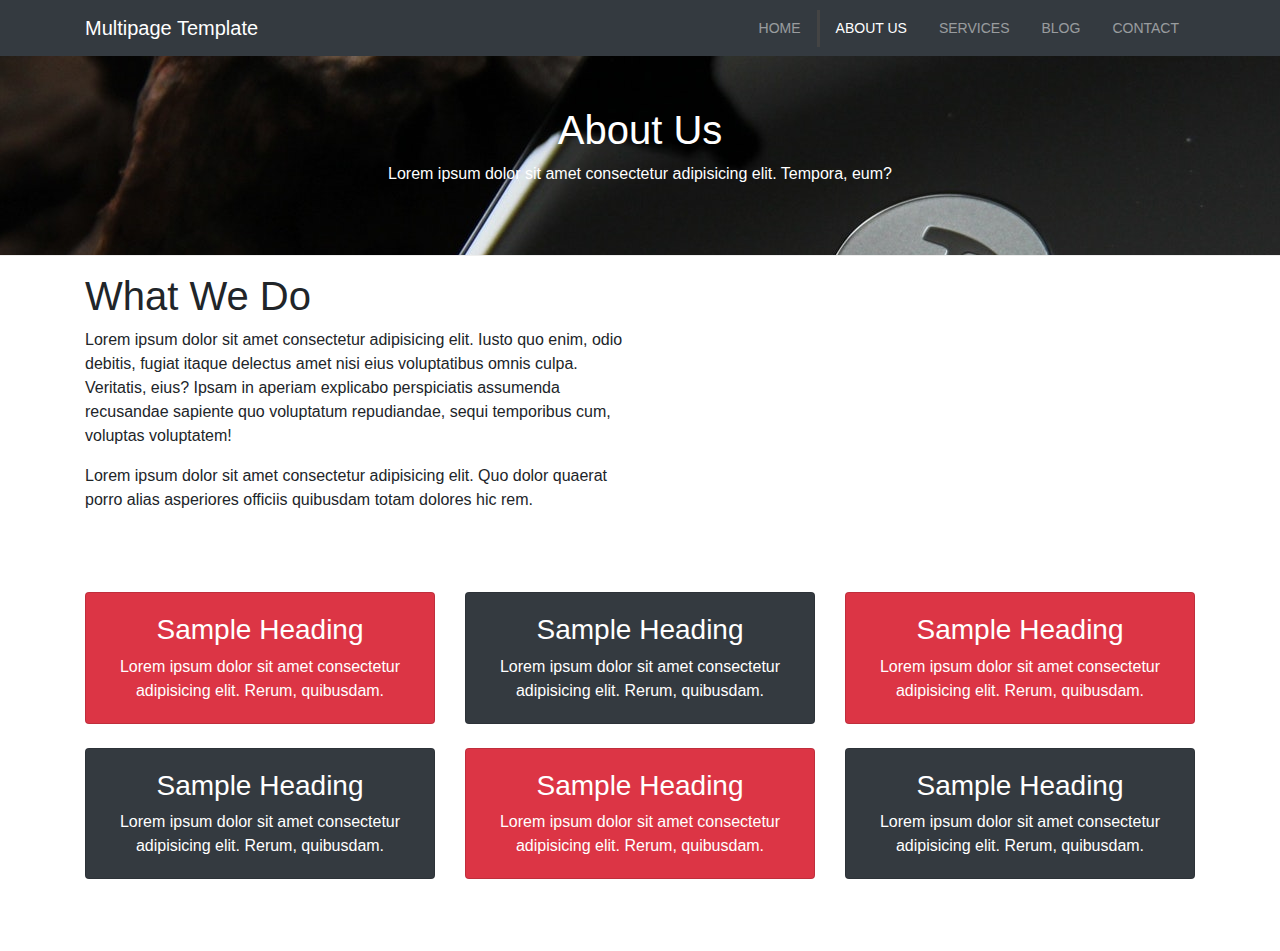
==== about.html @ db112cb8 "About: Icon Boxes." ====
<!DOCTYPE html>
<html lang="en">
  <head>
    <meta charset="UTF-8" />
    <meta name="viewport" content="width=device-width, initial-scale=1.0" />
    <meta http-equiv="X-UA-Compatible" content="ie=edge" />
    <link
      rel="stylesheet"
      href="https://use.fontawesome.com/releases/v5.7.2/css/all.css"
      integrity="sha384-fnmOCqbTlWIlj8LyTjo7mOUStjsKC4pOpQbqyi7RrhN7udi9RwhKkMHpvLbHG9Sr"
      crossorigin="anonymous"
    />
    <link
      rel="stylesheet"
      href="https://stackpath.bootstrapcdn.com/bootstrap/4.3.1/css/bootstrap.min.css"
      integrity="sha384-ggOyR0iXCbMQv3Xipma34MD+dH/1fQ784/j6cY/iJTQUOhcWr7x9JvoRxT2MZw1T"
      crossorigin="anonymous"
    />
    <link rel="stylesheet" href="https://cdnjs.cloudflare.com/ajax/libs/slick-carousel/1.9.0/slick.min.css" />
    <link rel="stylesheet" href="https://cdnjs.cloudflare.com/ajax/libs/slick-carousel/1.9.0/slick-theme.min.css" />
    <link rel="stylesheet" href="css/style.css" />
    <title>Bootstrap Theme</title>
  </head>

  <body>
    <nav class="navbar navbar-expand-sm navbar-dark bg-dark">
      <div class="container">
        <a href="index.html" class="navbar-brand">Multipage Template</a>
        <button
          class="navbar-toggler"
          data-toggle="collapse"
          data-target="navbarCollapse"
        >
          <span class="navbar-toggler-icon"></span>
        </button>
        <div id="navbarCollapse" class="collapse navbar-collapse">
          <ul class="navbar-nav ml-auto">
            <li class="nav-item">
              <a href="index.html" class="nav-link">Home</a>
            </li>
            <li class="nav-item active">
              <a href="about.html" class="nav-link">About Us</a>
            </li>
            <li class="nav-item">
              <a href="services.html" class="nav-link">Services</a>
            </li>
            <li class="nav-item">
              <a href="blog.html" class="nav-link">Blog</a>
            </li>
            <li class="nav-item">
              <a href="contact.html" class="nav-link">Contact</a>
            </li>
          </ul>
        </div>
      </div>
    </nav>

    <!-- PAGE HEADER -->
    <header id="page-header">
        <div class="container">
            <div class="row">
                <div class="col-md-6 m-auto text-center">
                    <h1>About Us</h1>
                    <p>Lorem ipsum dolor sit amet consectetur adipisicing elit. Tempora, eum?</p>
                </div>
            </div>
        </div>
    </header>

    <!-- ABOUT SECTION -->
    <section id="about" class="py-3">
        <div class="container">
            <div class="row">
                <div class="col-md-6">
                    <h1>What We Do</h1>
                    <p>Lorem ipsum dolor sit amet consectetur adipisicing elit. Iusto quo enim, odio debitis, fugiat itaque delectus amet nisi eius voluptatibus omnis culpa. Veritatis, eius? Ipsam in aperiam explicabo perspiciatis assumenda recusandae sapiente quo voluptatum repudiandae, sequi temporibus cum, voluptas voluptatem!</p>
                    <p>Lorem ipsum dolor sit amet consectetur adipisicing elit. Quo dolor quaerat porro alias asperiores officiis quibusdam totam dolores hic rem.</p>
                </div>
                <div class="col-md-6">
                    <img src="https://source.unsplash.com/random/700x700/?technology" alt="" 
                        class="img-fluid rounded-circle d-none d-md-block about-img">
                </div>
            </div>
        </div>
    </section>

    <!-- ICON BOXES -->
    <section id="icon-boxes" class="p-5">
      <div class="container">
        <div class="row mb-4">
          <div class="col-md-4">
            <div class="card bg-danger text-white text-center">
              <div class="card-body">
                <i class="fas fa-building fa-3x"></i>
                <h3>Sample Heading</h3>
                Lorem ipsum dolor sit amet consectetur adipisicing elit. Rerum, quibusdam.
              </div>
            </div>
          </div>
          <div class="col-md-4">
              <div class="card bg-dark text-white text-center">
                <div class="card-body">
                  <i class="fas fa-bullhorn fa-3x"></i>
                  <h3>Sample Heading</h3>
                  Lorem ipsum dolor sit amet consectetur adipisicing elit. Rerum, quibusdam.
                </div>
              </div>
          </div>
          <div class="col-md-4">
              <div class="card bg-danger text-white text-center">
                <div class="card-body">
                  <i class="fas fa-comments fa-3x"></i>
                  <h3>Sample Heading</h3>
                  Lorem ipsum dolor sit amet consectetur adipisicing elit. Rerum, quibusdam.
                </div>
              </div>
          </div>
        </div>

        <div class="row mb-4">
            <div class="col-md-4">
              <div class="card bg-dark text-white text-center">
                <div class="card-body">
                  <i class="fas fa-box fa-3x"></i>
                  <h3>Sample Heading</h3>
                  Lorem ipsum dolor sit amet consectetur adipisicing elit. Rerum, quibusdam.
                </div>
              </div>
            </div>
            <div class="col-md-4">
                <div class="card bg-danger text-white text-center">
                  <div class="card-body">
                    <i class="fas fa-credit-card fa-3x"></i>
                    <h3>Sample Heading</h3>
                    Lorem ipsum dolor sit amet consectetur adipisicing elit. Rerum, quibusdam.
                  </div>
                </div>
            </div>
            <div class="col-md-4">
                <div class="card bg-dark text-white text-center">
                  <div class="card-body">
                    <i class="fas fa-coffee fa-3x"></i>
                    <h3>Sample Heading</h3>
                    Lorem ipsum dolor sit amet consectetur adipisicing elit. Rerum, quibusdam.
                  </div>
                </div>
            </div>
          </div>
      </div>
    </section>

    <script
      src="https://code.jquery.com/jquery-3.3.1.min.js"
      integrity="sha256-FgpCb/KJQlLNfOu91ta32o/NMZxltwRo8QtmkMRdAu8="
      crossorigin="anonymous"
    ></script>
    <script
      src="https://cdnjs.cloudflare.com/ajax/libs/popper.js/1.14.7/umd/popper.min.js"
      integrity="sha384-UO2eT0CpHqdSJQ6hJty5KVphtPhzWj9WO1clHTMGa3JDZwrnQq4sF86dIHNDz0W1"
      crossorigin="anonymous"
    ></script>
    <script
      src="https://stackpath.bootstrapcdn.com/bootstrap/4.3.1/js/bootstrap.min.js"
      integrity="sha384-JjSmVgyd0p3pXB1rRibZUAYoIIy6OrQ6VrjIEaFf/nJGzIxFDsf4x0xIM+B07jRM"
      crossorigin="anonymous"
    ></script>
    <script src="https://cdnjs.cloudflare.com/ajax/libs/slick-carousel/1.9.0/slick.min.js"></script>

    <script>
      // Get the currrent year for the copyright
      $('#year').text(new Date().getFullYear());
    </script>
  </body>
</html>
---- css/style.css ----
body {
  overflow-x: hidden;
}

.navbar .nav-link {
  font-size: 14px;
  text-transform: uppercase;
  padding-left: 1rem !important;
  padding-right: 1rem !important;
}

.navbar .nav-item.active {
  border-left: #444 3px solid;
}

.carousel-item {
  height: 450px;
}

.carousel-image-1 {
  background: url('../img/image1.jpg');
  background-size: cover;
}

.carousel-image-2 {
  background: url('../img/image2.jpg');
  background-size: cover;
}

.carousel-image-3 {
  background: url('../img/image3.jpg');
  background-size: cover;
}

#home-heading {
  position: relative;
  min-height: 200px;
  background: url('../img/lights.jpg');
  background-attachment: fixed;
  background-repeat: no-repeat;
  text-align: center;
  color: white;
}

.dark-overlay {
  position: absolute;
  top: 0;
  left: 0;
  width: 100%;
  height: 100%;
  background: rgba(0,0,0,0.7);
}

#video-play {
  position: relative;
  min-height: 200px;
  background: url('../img/media.jpg');
  background-attachment: fixed;
  background-repeat: no-repeat;
  background-position: 0 -300px;
  text-align: center;
  color: white;
}

#video-play a {
  color: white;
}

#page-header {
  height: 200px;
  background: url('../img/image1.jpg');
  background-position: 0 -360px;
  background-attachment: fixed;
  color: #fff;
  border-bottom: 1px #eee solid;
  padding-top: 50px;
}

.about-img {
  margin-top: -50px;
}
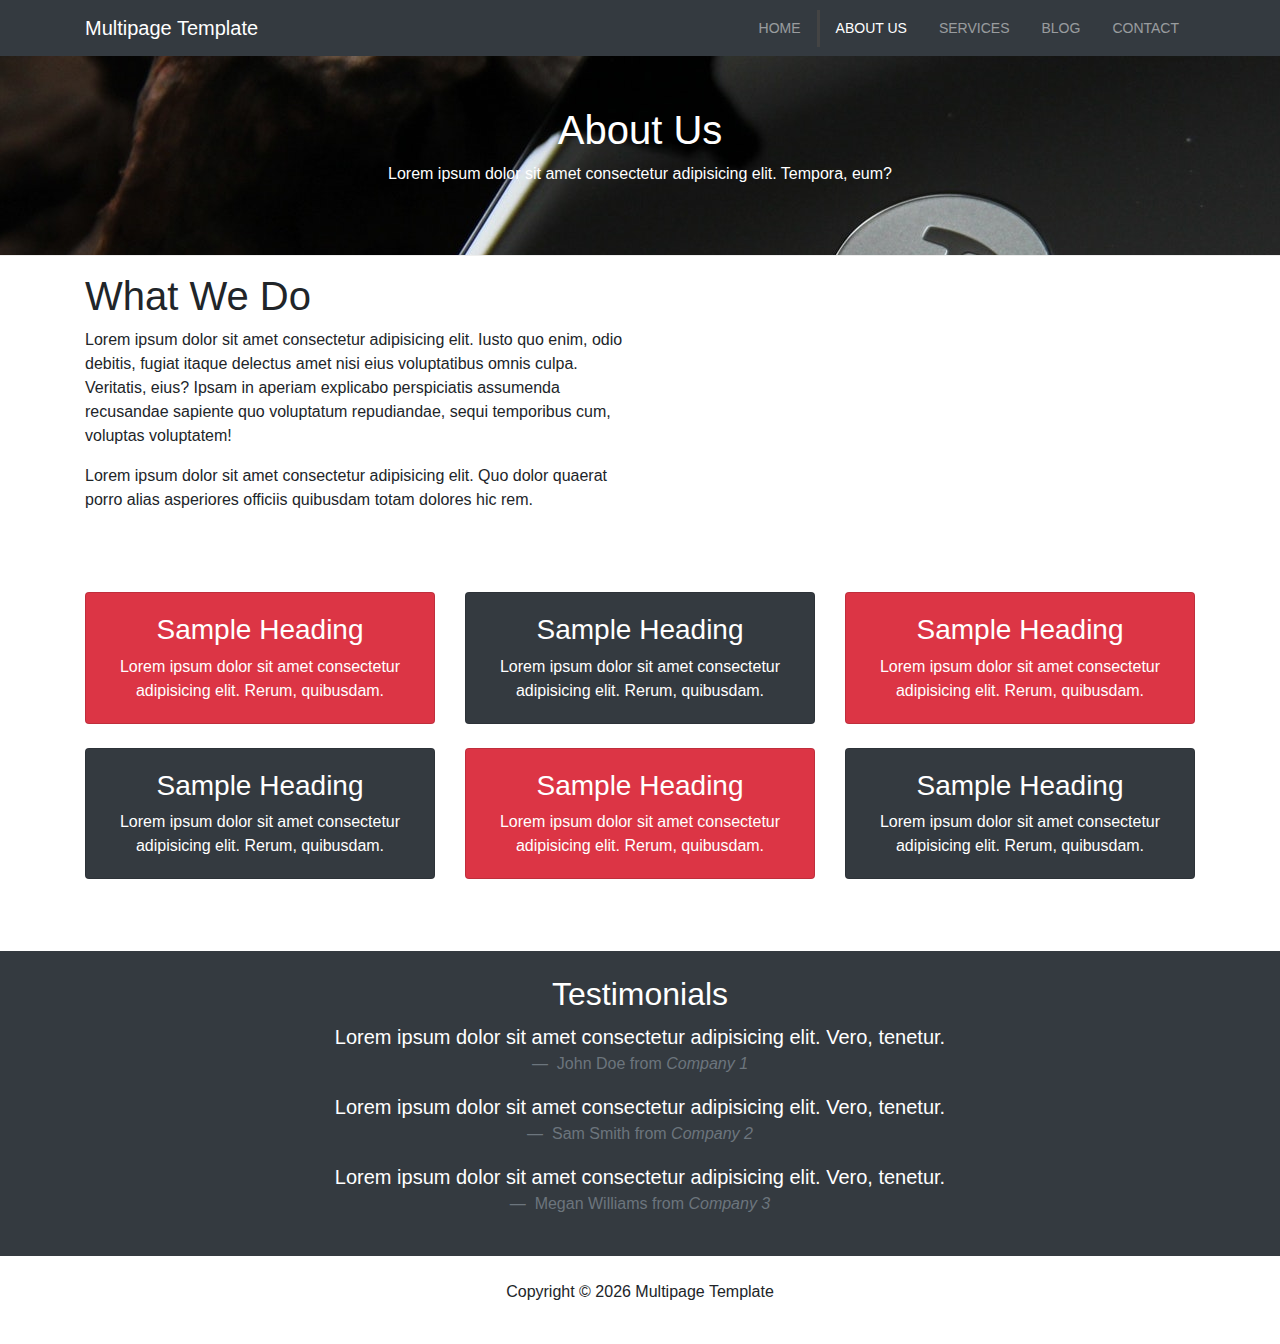
==== commit 096b9873: "About: testimonials and footer." ====
--- a/about.html
+++ b/about.html
@@ -149,6 +149,63 @@
       </div>
     </section>
 
+    <!-- TESTIMONIALS -->
+    <section id="testimonials" class="p-4 bg-dark text-white">
+      <div class="container">
+        <h2 class="text-center">Testimonials</h2>
+        <div class="row text-center">
+          <div class="col">
+            <div class="slider">
+              <div>
+                <blockquote class="blockquote">
+                  <p class="mb-0">
+                    Lorem ipsum dolor sit amet consectetur adipisicing elit. Vero, tenetur.
+                  </p>
+                  <footer class="blockquote-footer">
+                    John Doe from
+                    <cite title="Company 1">Company 1</cite>
+                  </footer>
+                </blockquote>
+              </div>
+              <div>
+                  <blockquote class="blockquote">
+                    <p class="mb-0">
+                      Lorem ipsum dolor sit amet consectetur adipisicing elit. Vero, tenetur.
+                    </p>
+                    <footer class="blockquote-footer">
+                      Sam Smith from
+                      <cite title="Company 2">Company 2</cite>
+                    </footer>
+                  </blockquote>
+                </div>
+                <div>
+                    <blockquote class="blockquote">
+                      <p class="mb-0">
+                        Lorem ipsum dolor sit amet consectetur adipisicing elit. Vero, tenetur.
+                      </p>
+                      <footer class="blockquote-footer">
+                        Megan Williams from
+                        <cite title="Company 3">Company 3</cite>
+                      </footer>
+                    </blockquote>
+                  </div>
+            </div>
+          </div>
+        </div>
+      </div>
+    </section>
+
+    <!-- FOOTER -->
+    <footer id="main-foorter" class="text-center p-4">
+      <div class="container">
+        <div class="row">
+          <div class="col">
+            <p>Copyright &copy; <span id="year"></span> Multipage Template</p>
+          </div>
+        </div>
+      </div>
+    </footer>
+
     <script
       src="https://code.jquery.com/jquery-3.3.1.min.js"
       integrity="sha256-FgpCb/KJQlLNfOu91ta32o/NMZxltwRo8QtmkMRdAu8="
@@ -169,6 +226,12 @@
     <script>
       // Get the currrent year for the copyright
       $('#year').text(new Date().getFullYear());
+
+      $('.slider').slick({
+        infinite: true,
+        slideToShow: 1,
+        slideToScroll: 1
+      });
     </script>
   </body>
 </html>
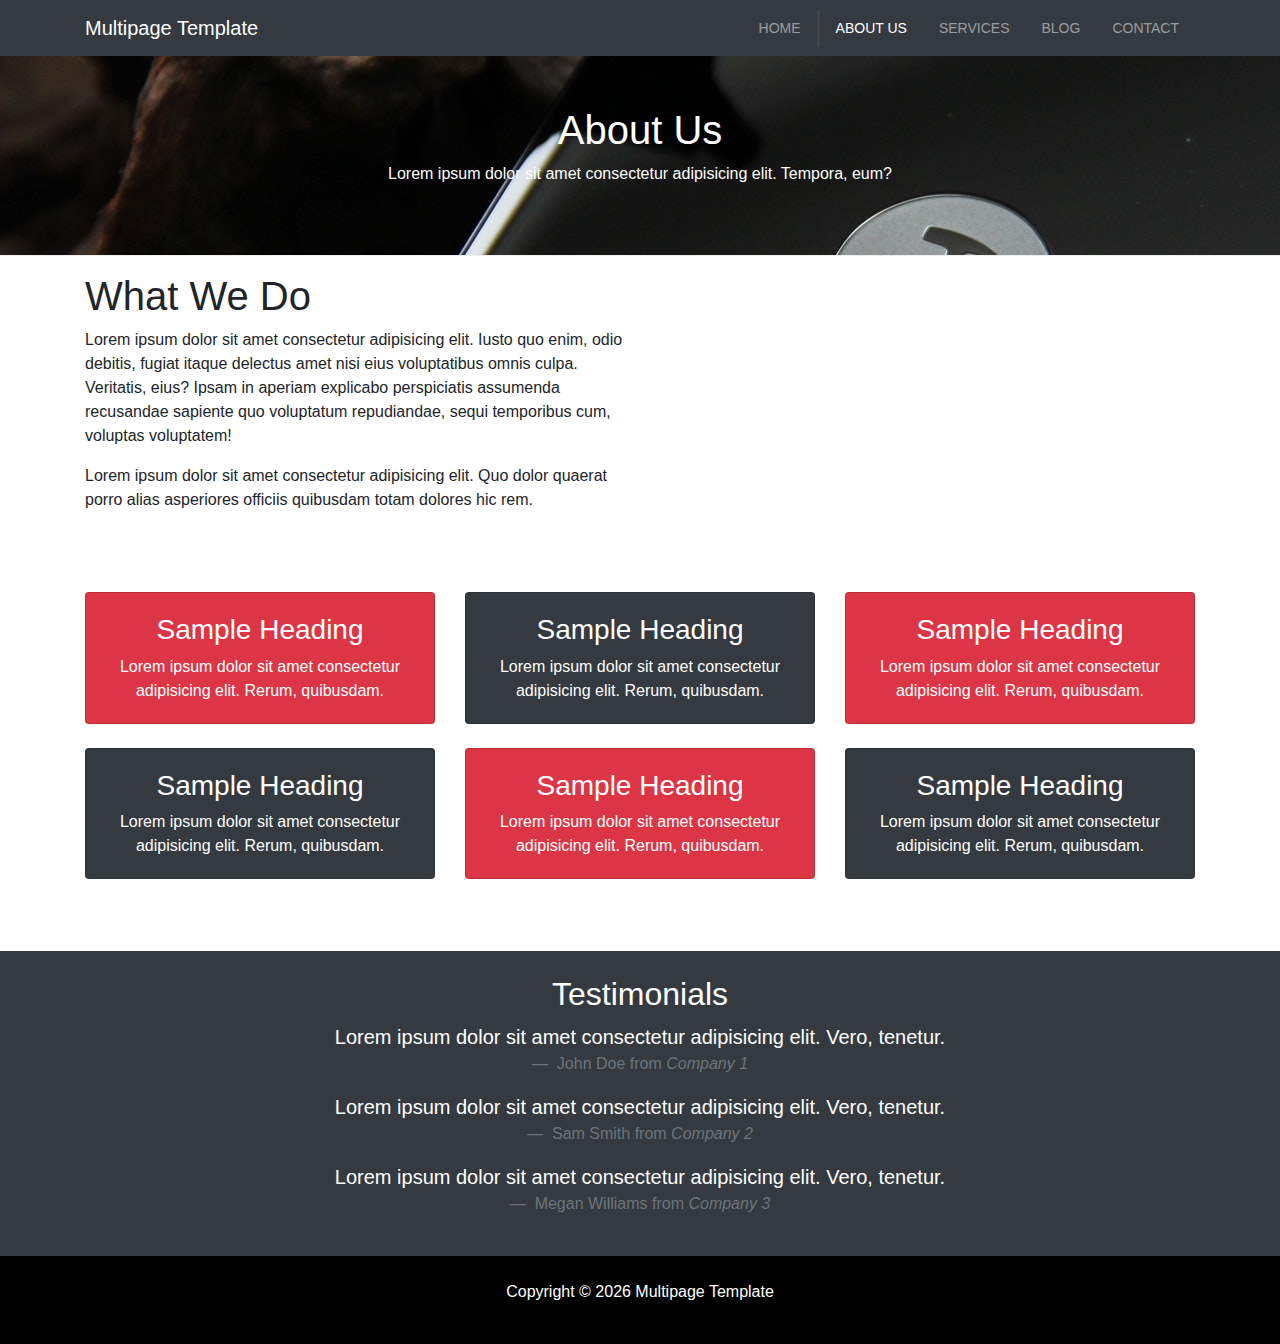
==== commit ef96f651: "Footer: Fixed typo on footer id. Added new footer styling." ====
--- a/about.html
+++ b/about.html
@@ -196,7 +196,7 @@
     </section>
 
     <!-- FOOTER -->
-    <footer id="main-foorter" class="text-center p-4">
+    <footer id="main-footer" class="text-center p-4">
       <div class="container">
         <div class="row">
           <div class="col">
--- a/css/style.css
+++ b/css/style.css
@@ -78,4 +78,22 @@
 
 .about-img {
   margin-top: -50px;
+}
+
+#faq .card {
+  border: #444;
+}
+
+#faq a {
+  color: #fff;
+  text-decoration: none;
+}
+
+#faq .card-body, #faq .card-header {
+  background: #333;
+}
+
+#main-footer {
+  background: #000;
+  color: #fff;
 }